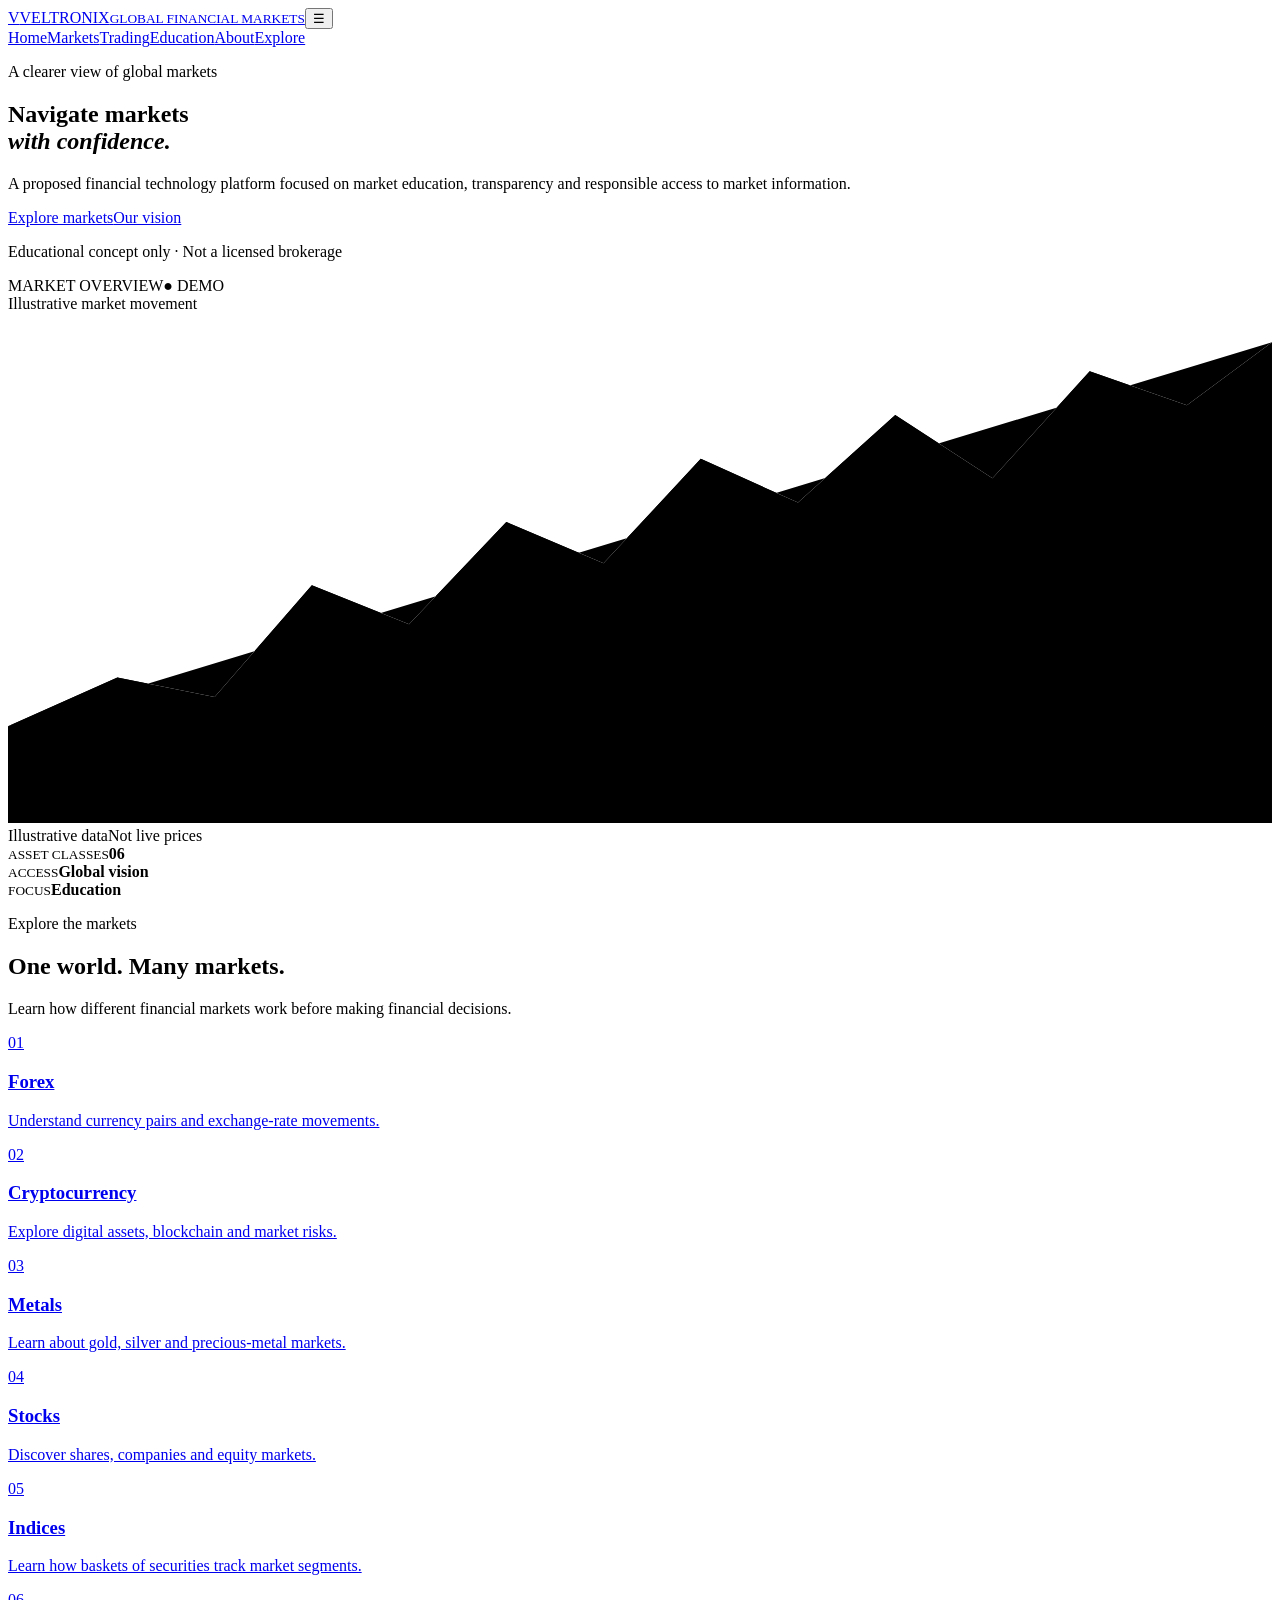
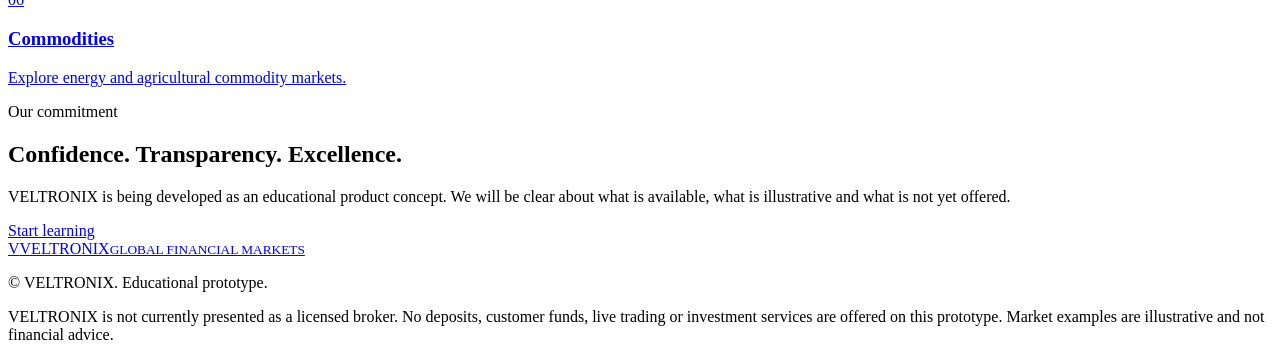
==== index.html @ 7c40f939 "Add files via upload" ====
<!doctype html>
<html lang="en"><head><meta charset="utf-8"><meta name="viewport" content="width=device-width,initial-scale=1"><title>VELTRONIX | Global Financial Markets</title><link rel="stylesheet" href="assets/style.css"></head>
<body><header class="site-header"><a class="brand" href="index.html"><span class="brand-mark">V</span><span>VELTRONIX<small>GLOBAL FINANCIAL MARKETS</small></span></a><button class="menu-toggle" aria-label="Toggle navigation">☰</button><nav class="nav"><a class="active" href="index.html">Home</a><a href="markets.html">Markets</a><a href="trading.html">Trading</a><a href="education.html">Education</a><a href="about.html">About</a><a class="nav-cta" href="education.html">Explore</a></nav></header>
<main><section class="hero"><div class="hero-copy"><p class="eyebrow">A clearer view of global markets</p><h1>Navigate markets<br><em>with confidence.</em></h1><p class="lead">A proposed financial technology platform focused on market education, transparency and responsible access to market information.</p><div class="actions"><a class="button primary" href="markets.html">Explore markets</a><a class="button secondary" href="about.html">Our vision</a></div><p class="disclaimer">Educational concept only · Not a licensed brokerage</p></div><div class="hero-panel"><div class="panel-top"><span>MARKET OVERVIEW</span><span class="live-dot">● DEMO</span></div><div class="chart"><div class="chart-label">Illustrative market movement</div><svg viewBox="0 0 520 210" role="img" aria-label="Illustrative rising market line"><path class="gridline" d="M0 40H520 M0 90H520 M0 140H520 M0 190H520"/><path class="chart-area" d="M0 170 L45 150 85 158 125 112 165 128 205 86 245 103 285 60 325 78 365 42 405 68 445 24 485 38 520 12 V210 H0Z"/><path class="chart-line" d="M0 170 L45 150 85 158 125 112 165 128 205 86 245 103 285 60 325 78 365 42 405 68 445 24 485 38 520 12"/></svg><div class="chart-foot"><span>Illustrative data</span><span>Not live prices</span></div></div><div class="mini-stats"><div><small>ASSET CLASSES</small><strong>06</strong></div><div><small>ACCESS</small><strong>Global vision</strong></div><div><small>FOCUS</small><strong>Education</strong></div></div></div></section>
<section class="section"><div class="section-heading"><p class="eyebrow">Explore the markets</p><h2>One world. Many markets.</h2><p>Learn how different financial markets work before making financial decisions.</p></div><div class="cards"><a class="card" href="markets.html"><span>01</span><h3>Forex</h3><p>Understand currency pairs and exchange-rate movements.</p></a><a class="card" href="markets.html"><span>02</span><h3>Cryptocurrency</h3><p>Explore digital assets, blockchain and market risks.</p></a><a class="card" href="markets.html"><span>03</span><h3>Metals</h3><p>Learn about gold, silver and precious-metal markets.</p></a><a class="card" href="markets.html"><span>04</span><h3>Stocks</h3><p>Discover shares, companies and equity markets.</p></a><a class="card" href="markets.html"><span>05</span><h3>Indices</h3><p>Learn how baskets of securities track market segments.</p></a><a class="card" href="markets.html"><span>06</span><h3>Commodities</h3><p>Explore energy and agricultural commodity markets.</p></a></div></section>
<section class="banner"><p class="eyebrow">Our commitment</p><h2>Confidence. Transparency. Excellence.</h2><p>VELTRONIX is being developed as an educational product concept. We will be clear about what is available, what is illustrative and what is not yet offered.</p><a class="button primary" href="education.html">Start learning</a></section></main>
<footer><a class="brand" href="index.html"><span class="brand-mark">V</span><span>VELTRONIX<small>GLOBAL FINANCIAL MARKETS</small></span></a><p>© <span data-year></span> VELTRONIX. Educational prototype.</p><p class="footer-note">VELTRONIX is not currently presented as a licensed broker. No deposits, customer funds, live trading or investment services are offered on this prototype. Market examples are illustrative and not financial advice.</p></footer><script src="assets/app.js"></script></body></html>
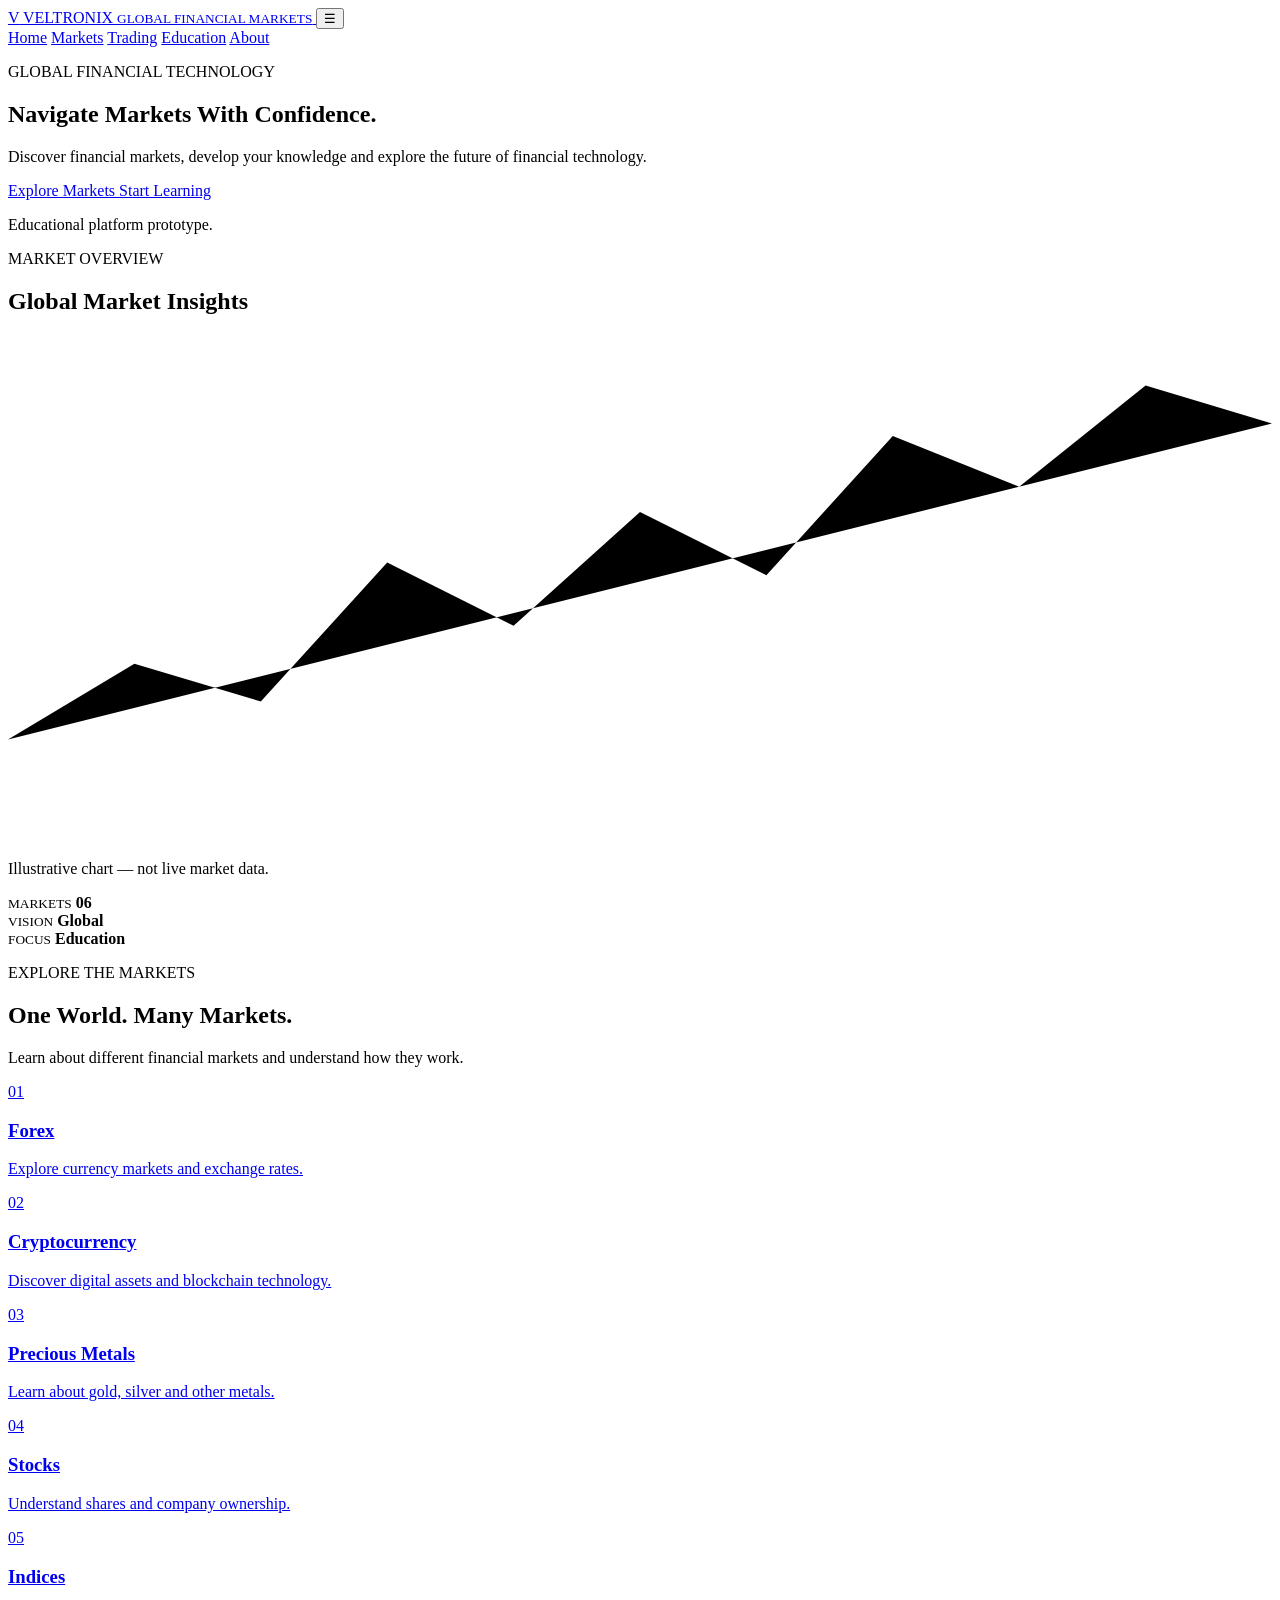
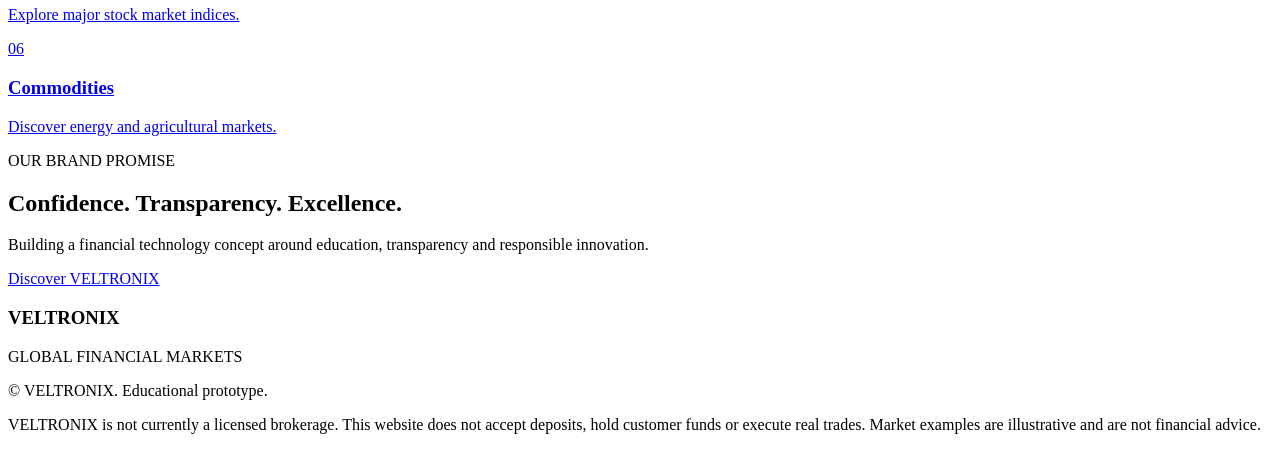
==== commit f73047ed: "Refactor index.html for improved structure and content Updated HTML structure and content for the VE" ====
--- a/index.html
+++ b/index.html
@@ -1,7 +1,197 @@
-<!doctype html>
-<html lang="en"><head><meta charset="utf-8"><meta name="viewport" content="width=device-width,initial-scale=1"><title>VELTRONIX | Global Financial Markets</title><link rel="stylesheet" href="assets/style.css"></head>
-<body><header class="site-header"><a class="brand" href="index.html"><span class="brand-mark">V</span><span>VELTRONIX<small>GLOBAL FINANCIAL MARKETS</small></span></a><button class="menu-toggle" aria-label="Toggle navigation">☰</button><nav class="nav"><a class="active" href="index.html">Home</a><a href="markets.html">Markets</a><a href="trading.html">Trading</a><a href="education.html">Education</a><a href="about.html">About</a><a class="nav-cta" href="education.html">Explore</a></nav></header>
-<main><section class="hero"><div class="hero-copy"><p class="eyebrow">A clearer view of global markets</p><h1>Navigate markets<br><em>with confidence.</em></h1><p class="lead">A proposed financial technology platform focused on market education, transparency and responsible access to market information.</p><div class="actions"><a class="button primary" href="markets.html">Explore markets</a><a class="button secondary" href="about.html">Our vision</a></div><p class="disclaimer">Educational concept only · Not a licensed brokerage</p></div><div class="hero-panel"><div class="panel-top"><span>MARKET OVERVIEW</span><span class="live-dot">● DEMO</span></div><div class="chart"><div class="chart-label">Illustrative market movement</div><svg viewBox="0 0 520 210" role="img" aria-label="Illustrative rising market line"><path class="gridline" d="M0 40H520 M0 90H520 M0 140H520 M0 190H520"/><path class="chart-area" d="M0 170 L45 150 85 158 125 112 165 128 205 86 245 103 285 60 325 78 365 42 405 68 445 24 485 38 520 12 V210 H0Z"/><path class="chart-line" d="M0 170 L45 150 85 158 125 112 165 128 205 86 245 103 285 60 325 78 365 42 405 68 445 24 485 38 520 12"/></svg><div class="chart-foot"><span>Illustrative data</span><span>Not live prices</span></div></div><div class="mini-stats"><div><small>ASSET CLASSES</small><strong>06</strong></div><div><small>ACCESS</small><strong>Global vision</strong></div><div><small>FOCUS</small><strong>Education</strong></div></div></div></section>
-<section class="section"><div class="section-heading"><p class="eyebrow">Explore the markets</p><h2>One world. Many markets.</h2><p>Learn how different financial markets work before making financial decisions.</p></div><div class="cards"><a class="card" href="markets.html"><span>01</span><h3>Forex</h3><p>Understand currency pairs and exchange-rate movements.</p></a><a class="card" href="markets.html"><span>02</span><h3>Cryptocurrency</h3><p>Explore digital assets, blockchain and market risks.</p></a><a class="card" href="markets.html"><span>03</span><h3>Metals</h3><p>Learn about gold, silver and precious-metal markets.</p></a><a class="card" href="markets.html"><span>04</span><h3>Stocks</h3><p>Discover shares, companies and equity markets.</p></a><a class="card" href="markets.html"><span>05</span><h3>Indices</h3><p>Learn how baskets of securities track market segments.</p></a><a class="card" href="markets.html"><span>06</span><h3>Commodities</h3><p>Explore energy and agricultural commodity markets.</p></a></div></section>
-<section class="banner"><p class="eyebrow">Our commitment</p><h2>Confidence. Transparency. Excellence.</h2><p>VELTRONIX is being developed as an educational product concept. We will be clear about what is available, what is illustrative and what is not yet offered.</p><a class="button primary" href="education.html">Start learning</a></section></main>
-<footer><a class="brand" href="index.html"><span class="brand-mark">V</span><span>VELTRONIX<small>GLOBAL FINANCIAL MARKETS</small></span></a><p>© <span data-year></span> VELTRONIX. Educational prototype.</p><p class="footer-note">VELTRONIX is not currently presented as a licensed broker. No deposits, customer funds, live trading or investment services are offered on this prototype. Market examples are illustrative and not financial advice.</p></footer><script src="assets/app.js"></script></body></html>+<!DOCTYPE html>
+<html lang="en">
+<head>
+    <meta charset="UTF-8">
+    <meta name="viewport" content="width=device-width, initial-scale=1.0">
+
+    <title>VELTRONIX | Global Financial Markets</title>
+
+    <link rel="stylesheet" href="assets/style.css">
+</head>
+
+<body>
+
+<header>
+    <a href="index.html" class="brand">
+        <span class="logo">V</span>
+        <span>
+            VELTRONIX
+            <small>GLOBAL FINANCIAL MARKETS</small>
+        </span>
+    </a>
+
+    <button class="menu-toggle" aria-label="Open menu">☰</button>
+
+    <nav class="nav">
+        <a class="active" href="index.html">Home</a>
+        <a href="markets.html">Markets</a>
+        <a href="trading.html">Trading</a>
+        <a href="education.html">Education</a>
+        <a href="about.html">About</a>
+    </nav>
+</header>
+
+<main>
+
+<section class="hero">
+
+    <div>
+        <p class="eyebrow">GLOBAL FINANCIAL TECHNOLOGY</p>
+
+        <h1>
+            Navigate Markets
+            <span>With Confidence.</span>
+        </h1>
+
+        <p class="lead">
+            Discover financial markets, develop your knowledge
+            and explore the future of financial technology.
+        </p>
+
+        <div class="actions">
+            <a href="markets.html" class="button primary">
+                Explore Markets
+            </a>
+
+            <a href="education.html" class="button secondary">
+                Start Learning
+            </a>
+        </div>
+
+        <p class="disclaimer">
+            Educational platform prototype.
+        </p>
+    </div>
+
+    <div class="hero-panel">
+
+        <p class="eyebrow">MARKET OVERVIEW</p>
+
+        <h2>Global Market Insights</h2>
+
+        <div class="chart">
+            <svg viewBox="0 0 500 200">
+                <path class="chart-line"
+                d="M0 160 L50 130 L100 145 L150 90
+                L200 115 L250 70 L300 95 L350 40
+                L400 60 L450 20 L500 35"/>
+            </svg>
+        </div>
+
+        <p class="muted">
+            Illustrative chart — not live market data.
+        </p>
+
+        <div class="stats">
+            <div>
+                <small>MARKETS</small>
+                <strong>06</strong>
+            </div>
+
+            <div>
+                <small>VISION</small>
+                <strong>Global</strong>
+            </div>
+
+            <div>
+                <small>FOCUS</small>
+                <strong>Education</strong>
+            </div>
+        </div>
+
+    </div>
+
+</section>
+
+<section class="section">
+
+    <div class="section-heading">
+        <p class="eyebrow">EXPLORE THE MARKETS</p>
+        <h2>One World. Many Markets.</h2>
+
+        <p>
+            Learn about different financial markets and
+            understand how they work.
+        </p>
+    </div>
+
+    <div class="cards">
+
+        <a href="markets.html" class="card">
+            <span>01</span>
+            <h3>Forex</h3>
+            <p>Explore currency markets and exchange rates.</p>
+        </a>
+
+        <a href="markets.html" class="card">
+            <span>02</span>
+            <h3>Cryptocurrency</h3>
+            <p>Discover digital assets and blockchain technology.</p>
+        </a>
+
+        <a href="markets.html" class="card">
+            <span>03</span>
+            <h3>Precious Metals</h3>
+            <p>Learn about gold, silver and other metals.</p>
+        </a>
+
+        <a href="markets.html" class="card">
+            <span>04</span>
+            <h3>Stocks</h3>
+            <p>Understand shares and company ownership.</p>
+        </a>
+
+        <a href="markets.html" class="card">
+            <span>05</span>
+            <h3>Indices</h3>
+            <p>Explore major stock market indices.</p>
+        </a>
+
+        <a href="markets.html" class="card">
+            <span>06</span>
+            <h3>Commodities</h3>
+            <p>Discover energy and agricultural markets.</p>
+        </a>
+
+    </div>
+
+</section>
+
+<section class="banner">
+    <p class="eyebrow">OUR BRAND PROMISE</p>
+
+    <h2>Confidence. Transparency. Excellence.</h2>
+
+    <p>
+        Building a financial technology concept around
+        education, transparency and responsible innovation.
+    </p>
+
+    <a href="about.html" class="button primary">
+        Discover VELTRONIX
+    </a>
+</section>
+
+</main>
+
+<footer>
+    <h3>VELTRONIX</h3>
+    <p>GLOBAL FINANCIAL MARKETS</p>
+
+    <p>
+        © <span data-year></span> VELTRONIX.
+        Educational prototype.
+    </p>
+
+    <p class="footer-note">
+        VELTRONIX is not currently a licensed brokerage.
+        This website does not accept deposits, hold customer
+        funds or execute real trades. Market examples are
+        illustrative and are not financial advice.
+    </p>
+</footer>
+
+<script src="assets/app.js"></script>
+
+</body>
+</html>
